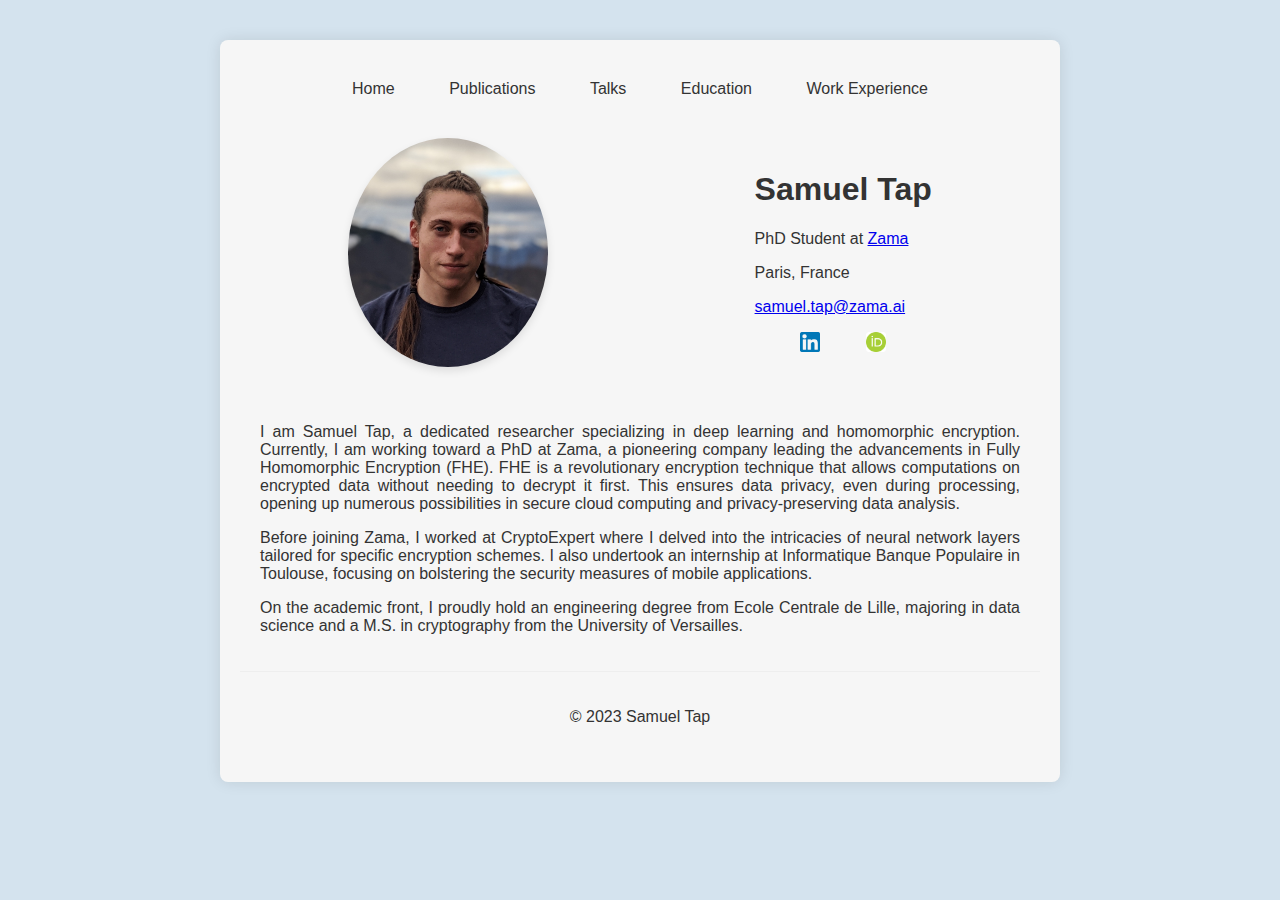
==== index.html @ 37810532 "renaming" ====
<!DOCTYPE html>
<html lang="en">

<head>
    <meta charset="UTF-8">
    <meta name="viewport" content="width=device-width, initial-scale=1">
    <title>Samuel Tap</title>
    <link rel="stylesheet" href="style.css">
</head>

<body>

    <nav>
        <a href="home.html">Home</a>
        <a href="publications.html">Publications</a>
        <a href="talks.html">Talks</a>
        <a href="education.html">Education</a>
        <a href="work_experience.html">Work Experience</a>
    </nav>


    <div class="bodycontainer">

        <div class="main-content">
            <div class="container">
                <div class="flex-container" style="display:flex; align-items:center; justify-content:space-around;">
                    <!-- <div class="bio"> -->
                    <!-- <h2>Short Bio</h2> -->

                    <img src="sam -croped.jpeg" alt="Samuel Tap" class="profile-pic" , width="200">
                    <div>
                        <h1>Samuel Tap</h1>
                        <p>PhD Student at <a href="https://www.zama.ai" target="_blank">Zama</a></p>
                        <p>Paris, France </p>
                        <!-- <p>28 years -->
                        <p></p> <a href="mailto:samuel.tap@zama.ai">samuel.tap@zama.ai</a> </p>
                        <!-- Github, ORCID, Linkedin -->
                        <div style="text-align:center; display:flex; justify-content: space-evenly;">
                            <a href="http://linkedin.com/in/samuel-tap-413355113" target="_blank"><img
                                    src="linkedin.png" width="20"></a>
                            <a href="https://orcid.org/0009-0003-1778-5297" target="_blank"><img src="orcid.256x256.png"
                                    width="20"></a>
                        </div>


                    </div>
                </div>
            </div>

            <div class="container">
                <p class="justified-text">
                    I am Samuel Tap, a dedicated researcher specializing in deep learning and homomorphic encryption.
                    Currently,
                    I am working toward a PhD at Zama, a pioneering company leading the advancements in Fully
                    Homomorphic Encryption (FHE). FHE is a revolutionary encryption technique that allows computations
                    on
                    encrypted data without needing to decrypt it first. This ensures data privacy, even during
                    processing,
                    opening up numerous possibilities in secure cloud computing and privacy-preserving data analysis.
                </p>

                <p class="justified-text">
                    Before joining Zama, I worked at CryptoExpert where I delved into the intricacies of neural network
                    layers
                    tailored for specific encryption schemes. I also undertook an internship at Informatique Banque
                    Populaire in
                    Toulouse, focusing on bolstering the security measures of mobile applications. </p>

                <p class="justified-text">
                    On the academic front, I proudly hold an engineering degree from Ecole Centrale de Lille, majoring
                    in data
                    science and a M.S. in cryptography from the University of Versailles. </p>
                <!-- Fluent in both French and English, I bring to the table a harmonious blend of academic prowess and hands-on experience in the realms of data science and encryption. -->
                <!-- </p> -->
            </div>






        </div>
    </div>
    <footer>
        <p>&copy; 2023 Samuel Tap</p>
    </footer>
</body>

</html>
---- style.css ----
h2 {
    font-size: 28px;
    /* border-bottom: 4px solid #3498db;
    padding-bottom: 10px;
    margin-bottom: 30px; */
    color: #3498db;
    text-align: center;
}

.flex-container {
    display: flex;
    align-items: center;
    /* Align items vertically in the center */
}

html {
    background-color: #d4e3ee;
    /* height: 100%; */
    /* margin: 0; */

}

.profile-pic {
    margin-right: 30px;
    border-radius: 50%;
    /* circular image */
    box-shadow: 0 4px 8px rgba(0, 0, 0, 0.1);
    /* subtle shadow */
    /* Add space between the image and the text */
}

.justified-text {
    text-align: justify;
}

body {
    font-family: Arial, sans-serif;
    margin: 0;
    padding: 0;
    background-color: #FFF;
    color: #333;
    max-width: 800px;
    margin: 40px auto;
    background-color: #f6f6f6;
    /* color: #333; */
    overflow: auto;
    padding: 20px;
    border-radius: 8px;
    box-shadow: 0px 0px 15px rgba(0, 0, 0, 0.1);
}

header {
    background-color: #FFF;
    padding: 20px;
    text-align: left;
    border-bottom: 1px solid #EEE;
    display: flex;
    align-items: center;
}

header img.profile-pic {
    width: 150px;
    margin-right: 20px;
    border: 1px solid #EEE;
    border-radius: 50%;
    /* circular image */
    box-shadow: 0 4px 8px rgba(0, 0, 0, 0.1);
}

header h1 {
    margin: 0;
    font-size: 36px;
}

nav {
    background-color: #f6f6f6;
    /* #FFF; */
    overflow: hidden;
    padding: 10px;
    text-align: center;
}

nav a {
    padding: 10px 15px;
    text-decoration: none;
    color: #333;
    margin: 0 10px;
    display: inline-block;
}

nav a:hover {
    background-color: #c1bbbb;
    border-radius: 10px;
}

.container {
    max-width: 1200px;
    margin: 0 auto;
    padding: 20px;
}

.bio {
    clear: both;
}

footer {
    background-color: #f6f6f6;
    text-align: center;
    padding: 20px;
    border-top: 1px solid #EEE;
}

.bodycontainer {
    display: flex;
    flex-direction: column;
    min-height: 95%;
}

.main-content {
    flex: 1;
}

h2 {
    text-align: center;
    font-size: 36px;

}
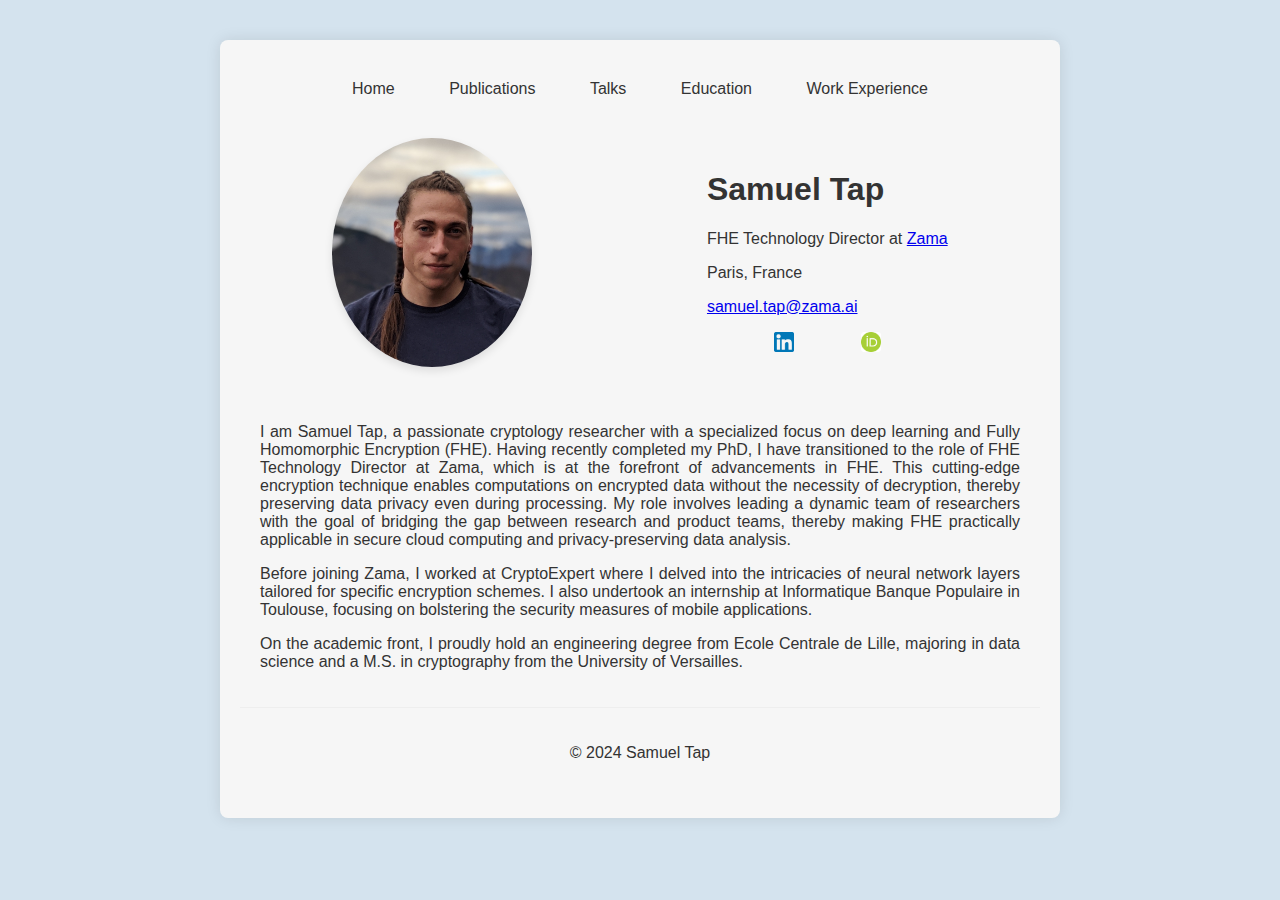
==== commit 813e9686: "update after phd" ====
--- a/index.html
+++ b/index.html
@@ -11,7 +11,7 @@
 <body>
 
     <nav>
-        <a href="home.html">Home</a>
+        <a href="index.html">Home</a>
         <a href="publications.html">Publications</a>
         <a href="talks.html">Talks</a>
         <a href="education.html">Education</a>
@@ -30,7 +30,7 @@
                     <img src="sam -croped.jpeg" alt="Samuel Tap" class="profile-pic" , width="200">
                     <div>
                         <h1>Samuel Tap</h1>
-                        <p>PhD Student at <a href="https://www.zama.ai" target="_blank">Zama</a></p>
+                        <p>FHE Technology Director at <a href="https://www.zama.ai" target="_blank">Zama</a></p>
                         <p>Paris, France </p>
                         <!-- <p>28 years -->
                         <p></p> <a href="mailto:samuel.tap@zama.ai">samuel.tap@zama.ai</a> </p>
@@ -49,14 +49,14 @@
 
             <div class="container">
                 <p class="justified-text">
-                    I am Samuel Tap, a dedicated researcher specializing in deep learning and homomorphic encryption.
-                    Currently,
-                    I am working toward a PhD at Zama, a pioneering company leading the advancements in Fully
-                    Homomorphic Encryption (FHE). FHE is a revolutionary encryption technique that allows computations
-                    on
-                    encrypted data without needing to decrypt it first. This ensures data privacy, even during
-                    processing,
-                    opening up numerous possibilities in secure cloud computing and privacy-preserving data analysis.
+                    I am Samuel Tap, a passionate cryptology researcher with a specialized focus on deep learning and
+                    Fully Homomorphic Encryption (FHE). Having recently completed my PhD, I have transitioned to the
+                    role of FHE Technology Director at Zama, which is at the forefront of advancements in FHE. This
+                    cutting-edge encryption technique enables computations on encrypted data without the necessity of
+                    decryption, thereby preserving data privacy even during processing. My role involves leading a
+                    dynamic team of researchers with the goal of bridging the gap between research and product teams,
+                    thereby making FHE practically applicable in secure cloud computing and privacy-preserving data
+                    analysis.
                 </p>
 
                 <p class="justified-text">
@@ -82,7 +82,7 @@
         </div>
     </div>
     <footer>
-        <p>&copy; 2023 Samuel Tap</p>
+        <p>&copy; 2024 Samuel Tap</p>
     </footer>
 </body>
 
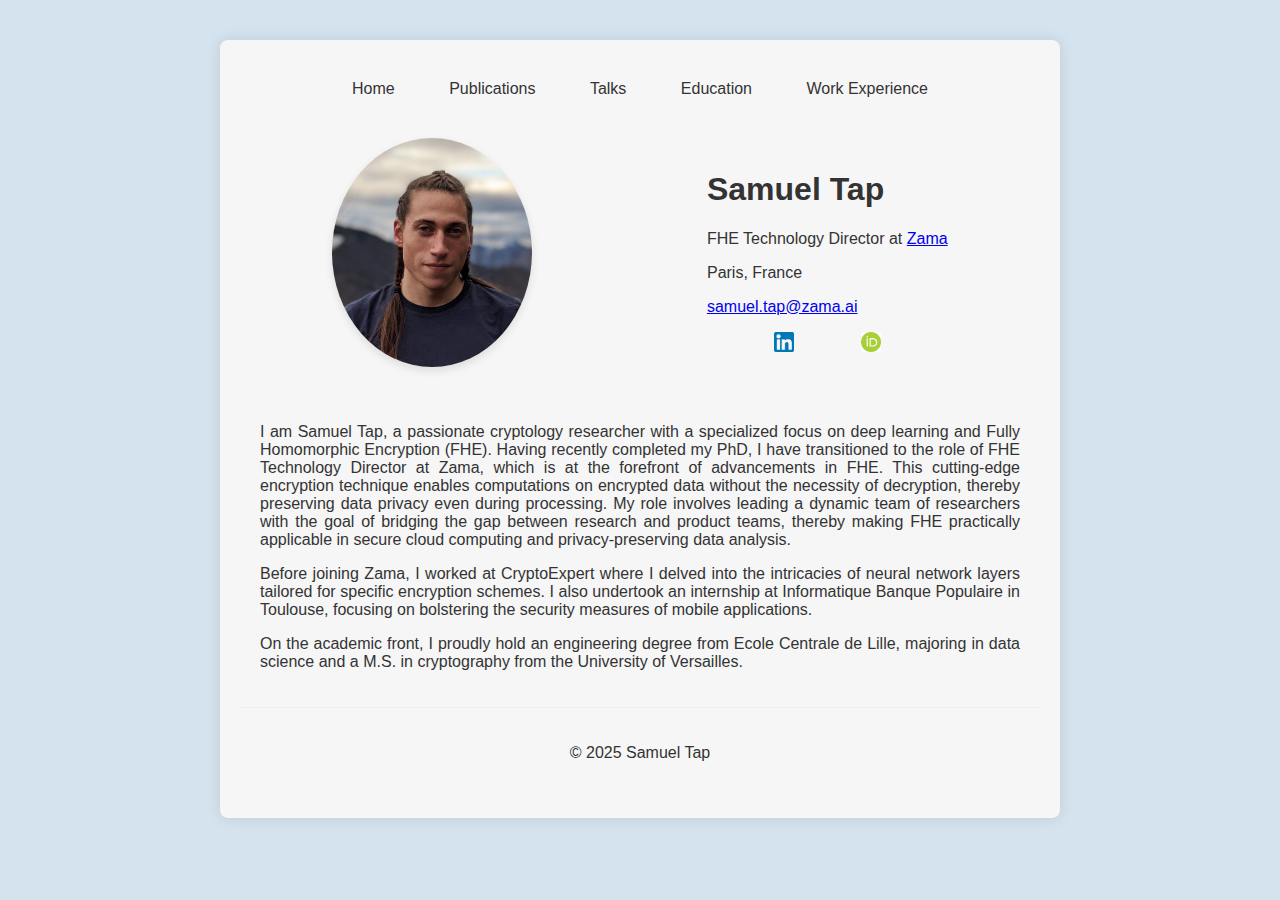
==== commit f9b8a228: "tches and ccs" ====
--- a/index.html
+++ b/index.html
@@ -82,7 +82,7 @@
         </div>
     </div>
     <footer>
-        <p>&copy; 2024 Samuel Tap</p>
+        <p>&copy; 2025 Samuel Tap</p>
     </footer>
 </body>
 
